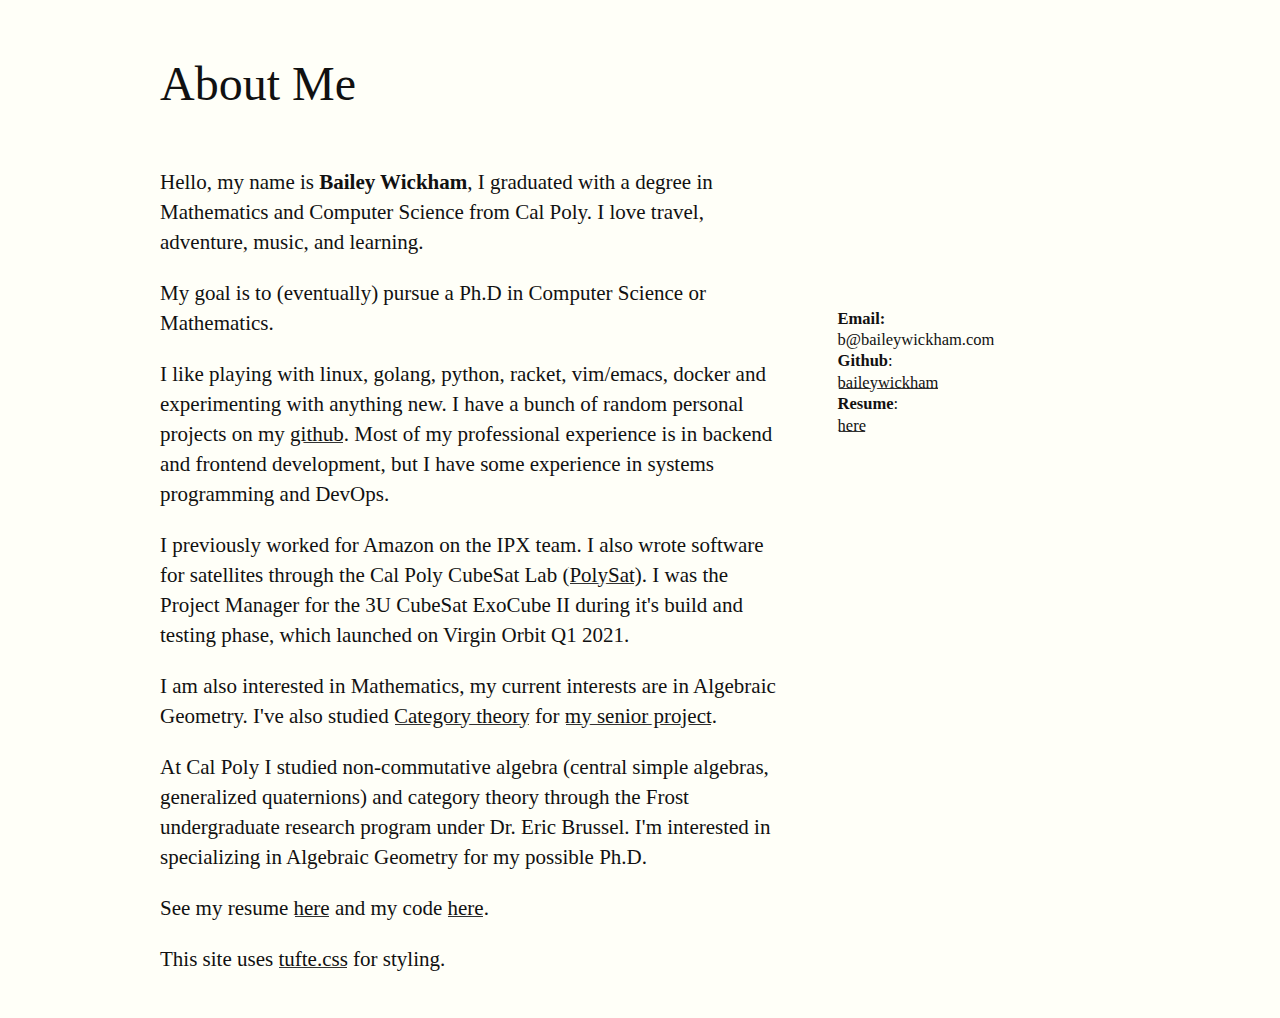
==== index.html @ 765a1749 "Update personal site" ====
<!DOCTYPE html>
<html>
<head>
<link rel="stylesheet" href="tufte.css"/>
<title>Bailey</title>
</head>

<body>

<h1>About Me</h1>
<p class=subtitle>  </p>
<section>
    <p>Hello, my name is <b>Bailey Wickham</b>, I graduated with a degree in Mathematics and Computer Science from Cal Poly.
         I love travel, adventure, music, and learning. </p>

    <p>My goal is to (eventually) pursue a Ph.D in Computer Science or Mathematics.
    <span class="marginnote">
        <b>Email:</b> </br>b@baileywickham.com </br>
        <b>Github</b>:</br> <a href="https://github.com/baileywickham"> baileywickham </a></br>
        <b>Resume</b>:</br><a href="https://cv.baileywickham.com">here</a></br>
    </span>
    </p>

    <p>
        I like playing with linux, golang, python, racket, vim/emacs, docker and experimenting with anything new. 
        I have a bunch of random personal projects on my <a href="https://github.com/baileywickham">github</a>.
        Most of my professional experience is in backend and frontend development, but I have some experience in systems programming and DevOps.
    </p>
    <p>
        I previously worked for Amazon on the IPX team. I also wrote software for satellites through the Cal Poly CubeSat Lab 
        (<a href="https://polysat.org">PolySat</a>). 
        I was the Project Manager for the 3U CubeSat ExoCube II during it's build and testing phase, which launched on Virgin Orbit Q1 2021.
    </p>

    <p> 
        I am also interested in Mathematics, my current interests are in Algebraic Geometry. 
        I've also studied <a href="https://en.wikipedia.org/wiki/Category_theory">Category theory</a> 
        for <a href="https://cat.baileywickham.com/">my senior project</a>. 
    </p>
    <p>
        At Cal Poly I studied non-commutative algebra (central simple algebras, generalized quaternions) and category theory through the Frost undergraduate research
        program under Dr. Eric Brussel. I'm interested in specializing in Algebraic Geometry for my possible Ph.D.
    </p>

    <p> 
        See my resume <a href="https://cv.baileywickham.com">here</a> and my code <a href="https://github.com/baileywickham">here</a>.
    </p>

    <p>This site uses <a href="https://edwardtufte.github.io/tufte-css/">tufte.css</a> for styling.</p>
</section>

</body>

</html>
---- tufte.css ----
@charset "UTF-8";

/* Import ET Book styles
   adapted from https://github.com/edwardtufte/et-book/blob/gh-pages/et-book.css */

@font-face { font-family: "et-book";
             src: url("et-book/et-book-roman-line-figures/et-book-roman-line-figures.eot");
             src: url("et-book/et-book-roman-line-figures/et-book-roman-line-figures.eot?#iefix") format("embedded-opentype"), url("et-book/et-book-roman-line-figures/et-book-roman-line-figures.woff") format("woff"), url("et-book/et-book-roman-line-figures/et-book-roman-line-figures.ttf") format("truetype"), url("et-book/et-book-roman-line-figures/et-book-roman-line-figures.svg#etbookromanosf") format("svg");
             font-weight: normal;
             font-style: normal; }

@font-face { font-family: "et-book";
             src: url("et-book/et-book-display-italic-old-style-figures/et-book-display-italic-old-style-figures.eot");
             src: url("et-book/et-book-display-italic-old-style-figures/et-book-display-italic-old-style-figures.eot?#iefix") format("embedded-opentype"), url("et-book/et-book-display-italic-old-style-figures/et-book-display-italic-old-style-figures.woff") format("woff"), url("et-book/et-book-display-italic-old-style-figures/et-book-display-italic-old-style-figures.ttf") format("truetype"), url("et-book/et-book-display-italic-old-style-figures/et-book-display-italic-old-style-figures.svg#etbookromanosf") format("svg");
             font-weight: normal;
             font-style: italic; }

@font-face { font-family: "et-book";
             src: url("et-book/et-book-bold-line-figures/et-book-bold-line-figures.eot");
             src: url("et-book/et-book-bold-line-figures/et-book-bold-line-figures.eot?#iefix") format("embedded-opentype"), url("et-book/et-book-bold-line-figures/et-book-bold-line-figures.woff") format("woff"), url("et-book/et-book-bold-line-figures/et-book-bold-line-figures.ttf") format("truetype"), url("et-book/et-book-bold-line-figures/et-book-bold-line-figures.svg#etbookromanosf") format("svg");
             font-weight: bold;
             font-style: normal; }

@font-face { font-family: "et-book-roman-old-style";
             src: url("et-book/et-book-roman-old-style-figures/et-book-roman-old-style-figures.eot");
             src: url("et-book/et-book-roman-old-style-figures/et-book-roman-old-style-figures.eot?#iefix") format("embedded-opentype"), url("et-book/et-book-roman-old-style-figures/et-book-roman-old-style-figures.woff") format("woff"), url("et-book/et-book-roman-old-style-figures/et-book-roman-old-style-figures.ttf") format("truetype"), url("et-book/et-book-roman-old-style-figures/et-book-roman-old-style-figures.svg#etbookromanosf") format("svg");
             font-weight: normal;
             font-style: normal; }

/* Tufte CSS styles */
html { font-size: 15px; }

body { width: 87.5%;
       margin-left: auto;
       margin-right: auto;
       padding-left: 12.5%;
       font-family: et-book, Palatino, "Palatino Linotype", "Palatino LT STD", "Book Antiqua", Georgia, serif;
       background-color: #fffff8;
       color: #111;
       max-width: 1400px;
       counter-reset: sidenote-counter; }

h1 { font-weight: 400;
     margin-top: 4rem;
     margin-bottom: 1.5rem;
     font-size: 3.2rem;
     line-height: 1; }

h2 { font-style: italic;
     font-weight: 400;
     margin-top: 2.1rem;
     margin-bottom: 1.4rem;
     font-size: 2.2rem;
     line-height: 1; }

h3 { font-style: italic;
     font-weight: 400;
     font-size: 1.7rem;
     margin-top: 2rem;
     margin-bottom: 1.4rem;
     line-height: 1; }

hr { display: block;
     height: 1px;
     width: 55%;
     border: 0;
     border-top: 1px solid #ccc;
     margin: 1em 0;
     padding: 0; }

p.subtitle { font-style: italic;
             margin-top: 1rem;
             margin-bottom: 1rem;
             font-size: 1.8rem;
             display: block;
             line-height: 1; }

.numeral { font-family: et-book-roman-old-style; }

.danger { color: red; }

.button {
  background-color: #111; /* Green */
  border: none;
  color: white;
  padding: 15px 32px;
  text-align: center;
  text-decoration: none;
  display: inline-block;
  font-size: 16px;
}

article { position: relative;
          padding: 5rem 0rem; }

section { padding-top: 1rem;
          padding-bottom: 1rem; }

p, ol, ul { font-size: 1.4rem;
            line-height: 2rem; }

p { margin-top: 1.4rem;
    margin-bottom: 1.4rem;
    padding-right: 0;
    vertical-align: baseline; }

/* Chapter Epigraphs */
div.epigraph { margin: 5em 0; }

div.epigraph > blockquote { margin-top: 3em;
                            margin-bottom: 3em; }

div.epigraph > blockquote, div.epigraph > blockquote > p { font-style: italic; }

div.epigraph > blockquote > footer { font-style: normal; }

div.epigraph > blockquote > footer > cite { font-style: italic; }
/* end chapter epigraphs styles */

blockquote { font-size: 1.4rem; }

blockquote p { width: 55%;
               margin-right: 40px; }

blockquote footer { width: 55%;
                    font-size: 1.1rem;
                    text-align: right; }

section > p, section > footer, section > table { width: 55%; }

/* 50 + 5 == 55, to be the same width as paragraph */
section > ol, section > ul { width: 50%;
                             -webkit-padding-start: 5%; }

li:not(:first-child) { margin-top: 0.25rem; }

figure { padding: 0;
         border: 0;
         font-size: 100%;
         font: inherit;
         vertical-align: baseline;
         max-width: 55%;
         -webkit-margin-start: 0;
         -webkit-margin-end: 0;
         margin: 0 0 3em 0; }

figcaption { float: right;
             clear: right;
             margin-top: 0;
             margin-bottom: 0;
             font-size: 1.1rem;
             line-height: 1.6;
             vertical-align: baseline;
             position: relative;
             max-width: 40%; }

figure.fullwidth figcaption { margin-right: 24%; }

/* Links: replicate underline that clears descenders */
a:link, a:visited { color: inherit; }

a:link { text-decoration: none;
         background: -webkit-linear-gradient(#fffff8, #fffff8), -webkit-linear-gradient(#fffff8, #fffff8), -webkit-linear-gradient(#333, #333);
         background: linear-gradient(#fffff8, #fffff8), linear-gradient(#fffff8, #fffff8), linear-gradient(#333, #333);
         -webkit-background-size: 0.05em 1px, 0.05em 1px, 1px 1px;
         -moz-background-size: 0.05em 1px, 0.05em 1px, 1px 1px;
         background-size: 0.05em 1px, 0.05em 1px, 1px 1px;
         background-repeat: no-repeat, no-repeat, repeat-x;
         text-shadow: 0.03em 0 #fffff8, -0.03em 0 #fffff8, 0 0.03em #fffff8, 0 -0.03em #fffff8, 0.06em 0 #fffff8, -0.06em 0 #fffff8, 0.09em 0 #fffff8, -0.09em 0 #fffff8, 0.12em 0 #fffff8, -0.12em 0 #fffff8, 0.15em 0 #fffff8, -0.15em 0 #fffff8;
         background-position: 0% 93%, 100% 93%, 0% 93%; }

@media screen and (-webkit-min-device-pixel-ratio: 0) { a:link { background-position-y: 87%, 87%, 87%; } }

a:link::selection { text-shadow: 0.03em 0 #b4d5fe, -0.03em 0 #b4d5fe, 0 0.03em #b4d5fe, 0 -0.03em #b4d5fe, 0.06em 0 #b4d5fe, -0.06em 0 #b4d5fe, 0.09em 0 #b4d5fe, -0.09em 0 #b4d5fe, 0.12em 0 #b4d5fe, -0.12em 0 #b4d5fe, 0.15em 0 #b4d5fe, -0.15em 0 #b4d5fe;
                    background: #b4d5fe; }

a:link::-moz-selection { text-shadow: 0.03em 0 #b4d5fe, -0.03em 0 #b4d5fe, 0 0.03em #b4d5fe, 0 -0.03em #b4d5fe, 0.06em 0 #b4d5fe, -0.06em 0 #b4d5fe, 0.09em 0 #b4d5fe, -0.09em 0 #b4d5fe, 0.12em 0 #b4d5fe, -0.12em 0 #b4d5fe, 0.15em 0 #b4d5fe, -0.15em 0 #b4d5fe;
                         background: #b4d5fe; }

/* Sidenotes, margin notes, figures, captions */
img { max-width: 100%; }

.sidenote, .marginnote { float: right;
                         clear: right;
                         margin-right: -60%;
                         width: 50%;
                         margin-top: 0;
                         margin-bottom: 0;
                         font-size: 1.1rem;
                         line-height: 1.3;
                         vertical-align: baseline;
                         position: relative; }

.sidenote-number { counter-increment: sidenote-counter; }

.sidenote-number:after, .sidenote:before { font-family: et-book-roman-old-style;
                                           position: relative;
                                           vertical-align: baseline; }

.sidenote-number:after { content: counter(sidenote-counter);
                         font-size: 1rem;
                         top: -0.5rem;
                         left: 0.1rem; }

.sidenote:before { content: counter(sidenote-counter) " ";
                   font-size: 1rem;
                   top: -0.5rem; }

blockquote .sidenote, blockquote .marginnote { margin-right: -82%;
                                               min-width: 59%;
                                               text-align: left; }

div.fullwidth, table.fullwidth { width: 100%; }

div.table-wrapper { overflow-x: auto;
                    font-family: "Trebuchet MS", "Gill Sans", "Gill Sans MT", sans-serif; }

.sans { font-family: "Gill Sans", "Gill Sans MT", Calibri, sans-serif;
        letter-spacing: .03em; }

code { font-family: Consolas, "Liberation Mono", Menlo, Courier, monospace;
       font-size: 1.0rem;
       line-height: 1.42; }

.sans > code { font-size: 1.2rem; }

h1 > code, h2 > code, h3 > code { font-size: 0.80em; }

.marginnote > code, .sidenote > code { font-size: 1rem; }

pre.code { font-size: 0.9rem;
           width: 52.5%;
           margin-left: 2.5%;
           overflow-x: auto; }

pre.code.fullwidth { width: 90%; }

.fullwidth { max-width: 90%;
             clear:both; }

span.newthought { font-variant: small-caps;
                  font-size: 1.2em; }

input.margin-toggle { display: none; }

label.sidenote-number { display: inline; }

label.margin-toggle:not(.sidenote-number) { display: none; }

.iframe-wrapper { position: relative;
                  padding-bottom: 56.25%; /* 16:9 */
                  padding-top: 25px;
                  height: 0; }

.iframe-wrapper iframe { position: absolute;
                         top: 0;
                         left: 0;
                         width: 100%;
                         height: 100%; }

@media (max-width: 760px) { body { width: 84%;
                                   padding-left: 8%;
                                   padding-right: 8%; }
                            hr, section > p, section > footer, section > table { width: 100%; }
                            pre.code { width: 97%; }
                            section > ol { width: 90%; }
                            section > ul { width: 90%; }
                            figure { max-width: 90%; }
                            figcaption, figure.fullwidth figcaption { margin-right: 0%;
                                                                      max-width: none; }
                            blockquote { margin-left: 1.5em;
                                         margin-right: 0em; }
                            blockquote p, blockquote footer { width: 100%; }
                            label.margin-toggle:not(.sidenote-number) { display: inline; }
                            .sidenote, .marginnote { display: none; }
                            .margin-toggle:checked + .sidenote,
                            .margin-toggle:checked + .marginnote { display: block;
                                                                   float: left;
                                                                   left: 1rem;
                                                                   clear: both;
                                                                   width: 95%;
                                                                   margin: 1rem 2.5%;
                                                                   vertical-align: baseline;
                                                                   position: relative; }
                            label { cursor: pointer; }
                            div.table-wrapper, table { width: 85%; }
                            img { width: 100%; } }
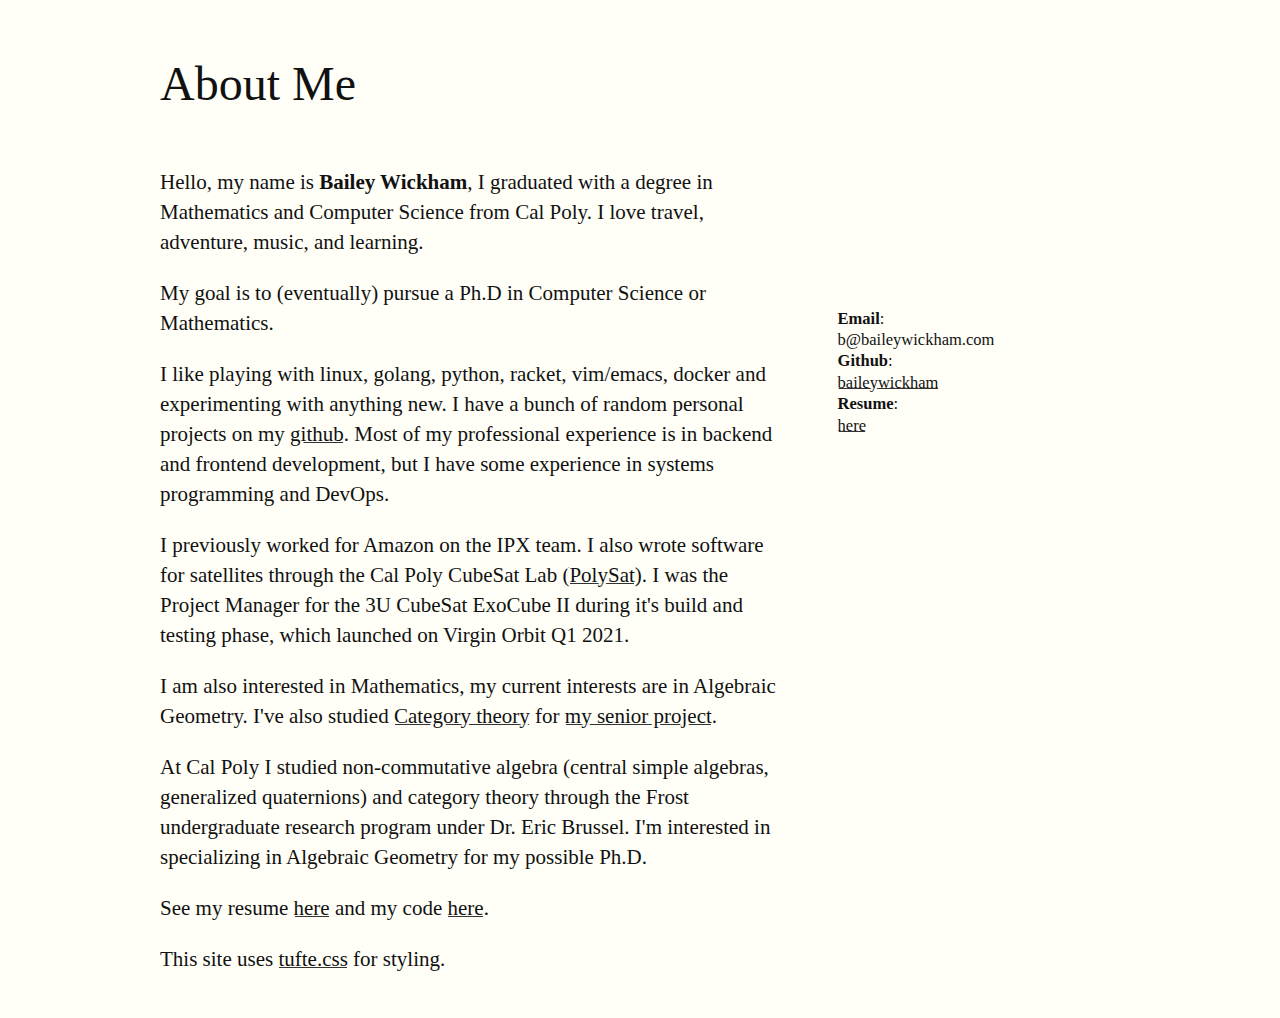
==== commit 240e1cc3: "Update format" ====
--- a/index.html
+++ b/index.html
@@ -15,8 +15,8 @@
 
     <p>My goal is to (eventually) pursue a Ph.D in Computer Science or Mathematics.
     <span class="marginnote">
-        <b>Email:</b> </br>b@baileywickham.com </br>
-        <b>Github</b>:</br> <a href="https://github.com/baileywickham"> baileywickham </a></br>
+        <b>Email</b>:</br>b@baileywickham.com</br>
+        <b>Github</b>:</br> <a href="https://github.com/baileywickham">baileywickham</a></br>
         <b>Resume</b>:</br><a href="https://cv.baileywickham.com">here</a></br>
     </span>
     </p>
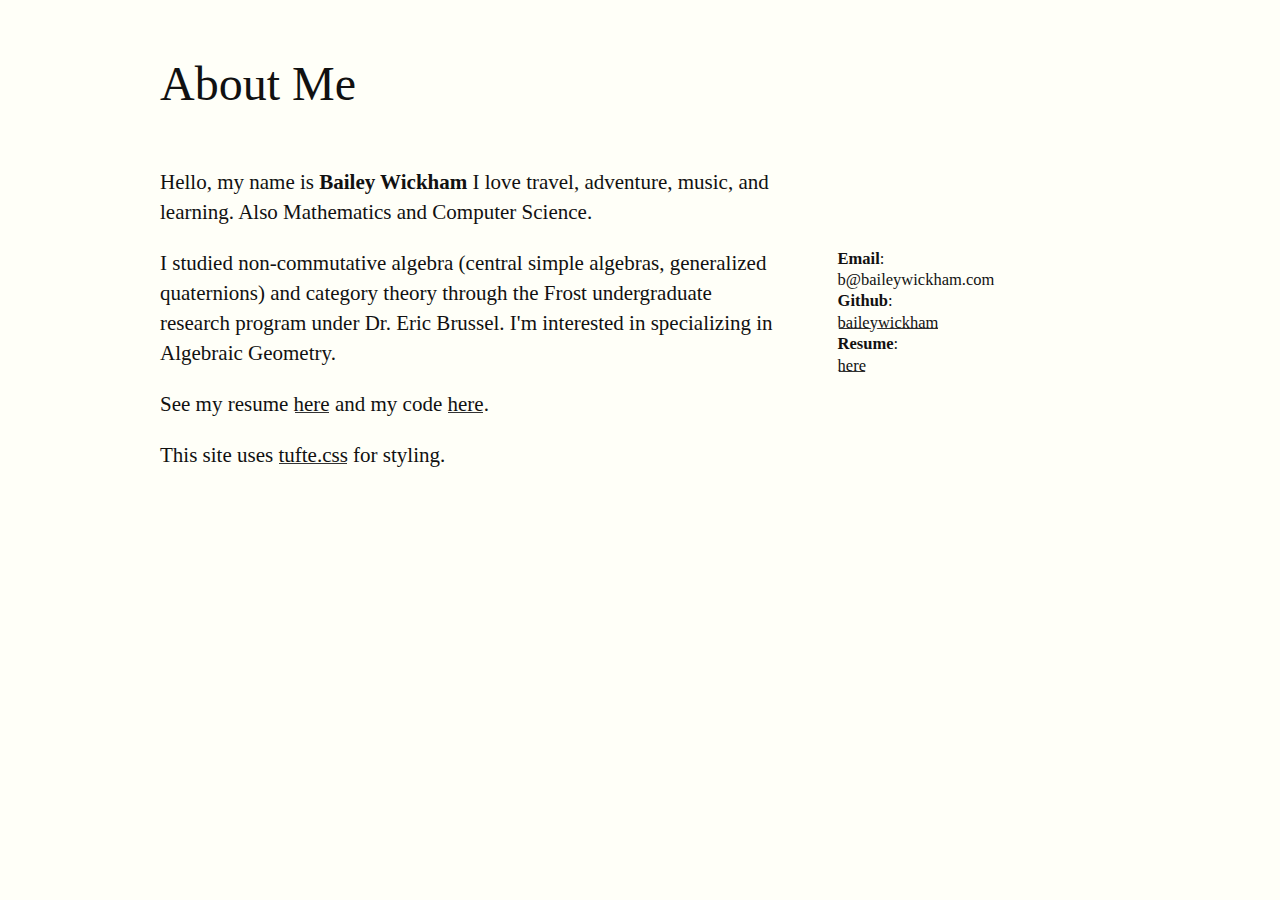
==== commit 6ae060eb: "Update copy" ====
--- a/index.html
+++ b/index.html
@@ -10,36 +10,18 @@
 <h1>About Me</h1>
 <p class=subtitle>  </p>
 <section>
-    <p>Hello, my name is <b>Bailey Wickham</b>, I graduated with a degree in Mathematics and Computer Science from Cal Poly.
-         I love travel, adventure, music, and learning. </p>
+    <p>Hello, my name is <b>Bailey Wickham</b> I love travel, adventure, music, and learning. Also Mathematics and Computer Science. </p>
 
-    <p>My goal is to (eventually) pursue a Ph.D in Computer Science or Mathematics.
+    <p>
     <span class="marginnote">
         <b>Email</b>:</br>b@baileywickham.com</br>
         <b>Github</b>:</br> <a href="https://github.com/baileywickham">baileywickham</a></br>
         <b>Resume</b>:</br><a href="https://cv.baileywickham.com">here</a></br>
     </span>
     </p>
-
     <p>
-        I like playing with linux, golang, python, racket, vim/emacs, docker and experimenting with anything new. 
-        I have a bunch of random personal projects on my <a href="https://github.com/baileywickham">github</a>.
-        Most of my professional experience is in backend and frontend development, but I have some experience in systems programming and DevOps.
-    </p>
-    <p>
-        I previously worked for Amazon on the IPX team. I also wrote software for satellites through the Cal Poly CubeSat Lab 
-        (<a href="https://polysat.org">PolySat</a>). 
-        I was the Project Manager for the 3U CubeSat ExoCube II during it's build and testing phase, which launched on Virgin Orbit Q1 2021.
-    </p>
-
-    <p> 
-        I am also interested in Mathematics, my current interests are in Algebraic Geometry. 
-        I've also studied <a href="https://en.wikipedia.org/wiki/Category_theory">Category theory</a> 
-        for <a href="https://cat.baileywickham.com/">my senior project</a>. 
-    </p>
-    <p>
-        At Cal Poly I studied non-commutative algebra (central simple algebras, generalized quaternions) and category theory through the Frost undergraduate research
-        program under Dr. Eric Brussel. I'm interested in specializing in Algebraic Geometry for my possible Ph.D.
+        I studied non-commutative algebra (central simple algebras, generalized quaternions) and category theory through the Frost undergraduate research
+        program under Dr. Eric Brussel. I'm interested in specializing in Algebraic Geometry.
     </p>
 
     <p> 
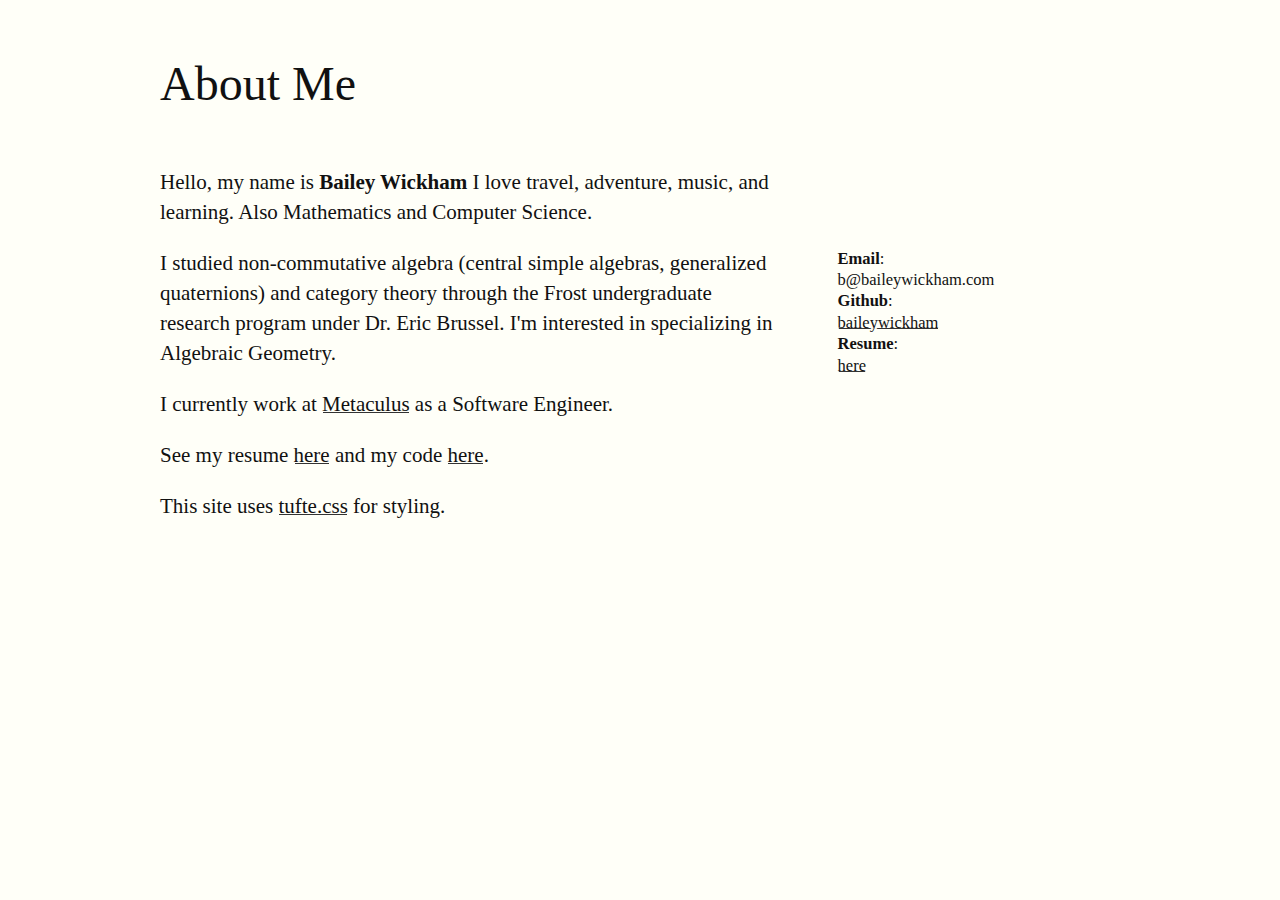
==== commit 1ce80f15: "Update copy" ====
--- a/index.html
+++ b/index.html
@@ -23,6 +23,9 @@
         I studied non-commutative algebra (central simple algebras, generalized quaternions) and category theory through the Frost undergraduate research
         program under Dr. Eric Brussel. I'm interested in specializing in Algebraic Geometry.
     </p>
+    <p>
+        I currently work at <a href="https://metaculus.com/">Metaculus</a> as a Software Engineer.</p>
+    </p>
 
     <p> 
         See my resume <a href="https://cv.baileywickham.com">here</a> and my code <a href="https://github.com/baileywickham">here</a>.
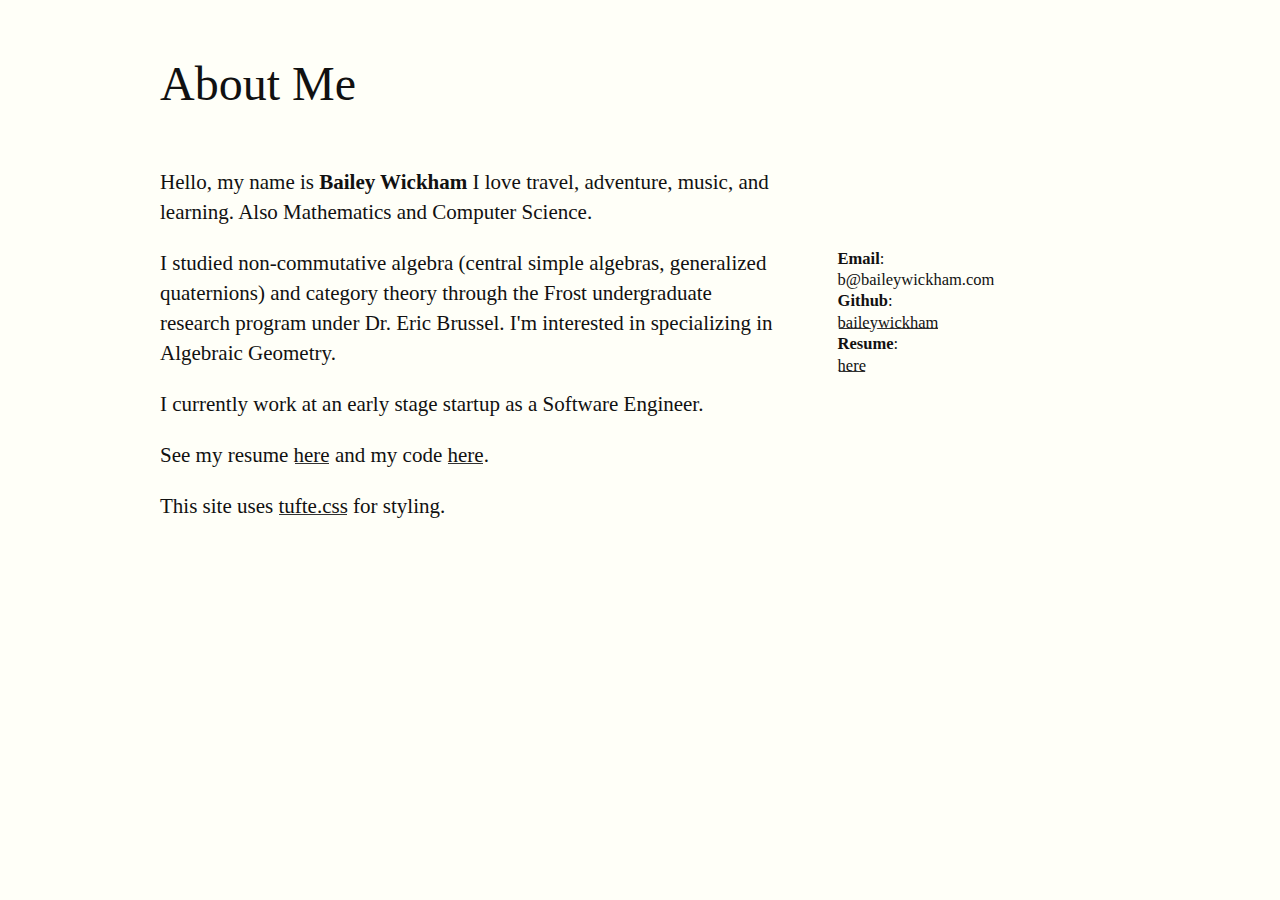
==== commit 80c8f038: "update resume" ====
--- a/index.html
+++ b/index.html
@@ -24,7 +24,7 @@
         program under Dr. Eric Brussel. I'm interested in specializing in Algebraic Geometry.
     </p>
     <p>
-        I currently work at <a href="https://metaculus.com/">Metaculus</a> as a Software Engineer.</p>
+        I currently work at an early stage startup as a Software Engineer.</p>
     </p>
 
     <p> 
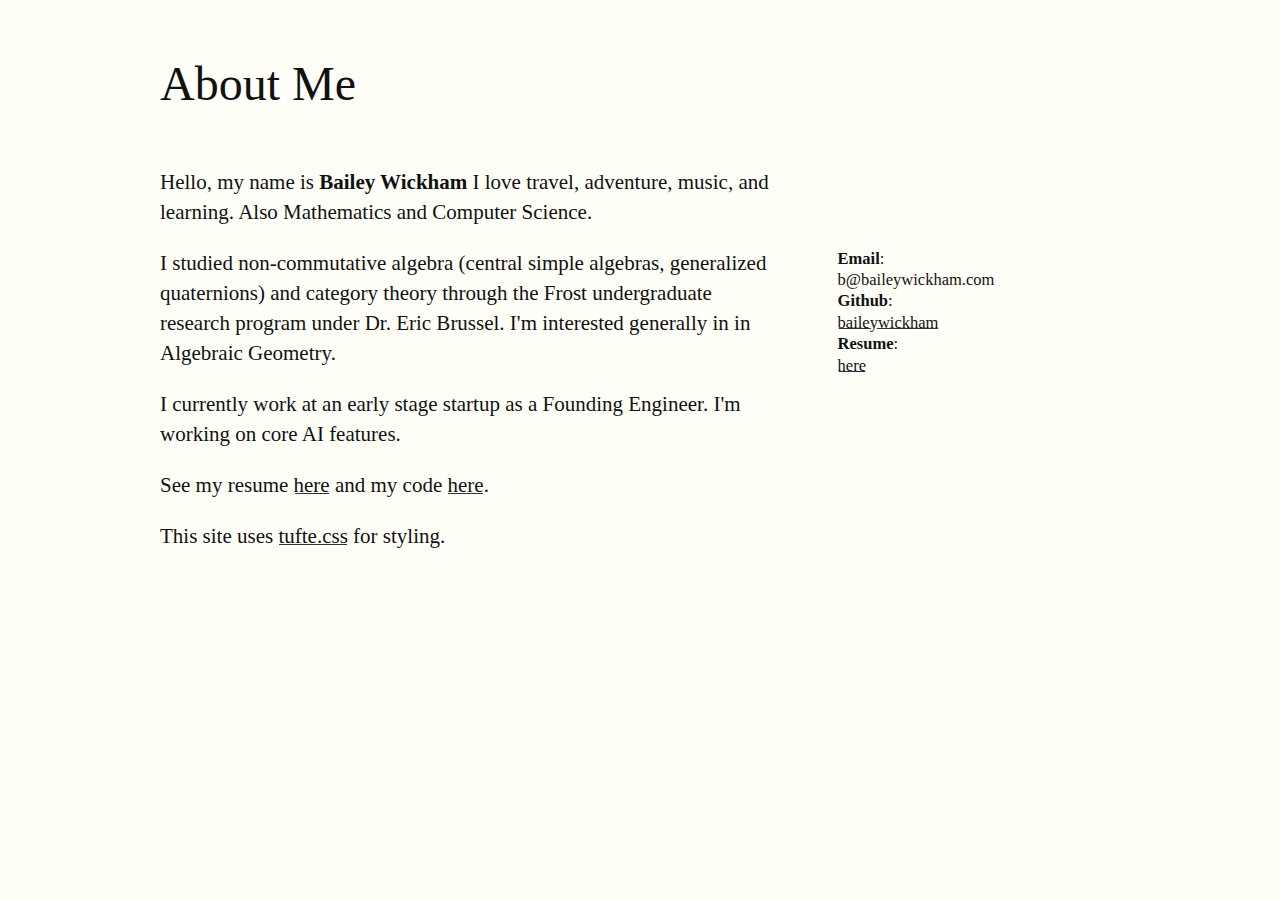
==== commit 890326ce: "update" ====
--- a/index.html
+++ b/index.html
@@ -21,10 +21,10 @@
     </p>
     <p>
         I studied non-commutative algebra (central simple algebras, generalized quaternions) and category theory through the Frost undergraduate research
-        program under Dr. Eric Brussel. I'm interested in specializing in Algebraic Geometry.
+        program under Dr. Eric Brussel. I'm interested generally in in Algebraic Geometry.
     </p>
     <p>
-        I currently work at an early stage startup as a Software Engineer.</p>
+        I currently work at an early stage startup as a Founding Engineer. I'm working on core AI features.</p>
     </p>
 
     <p> 
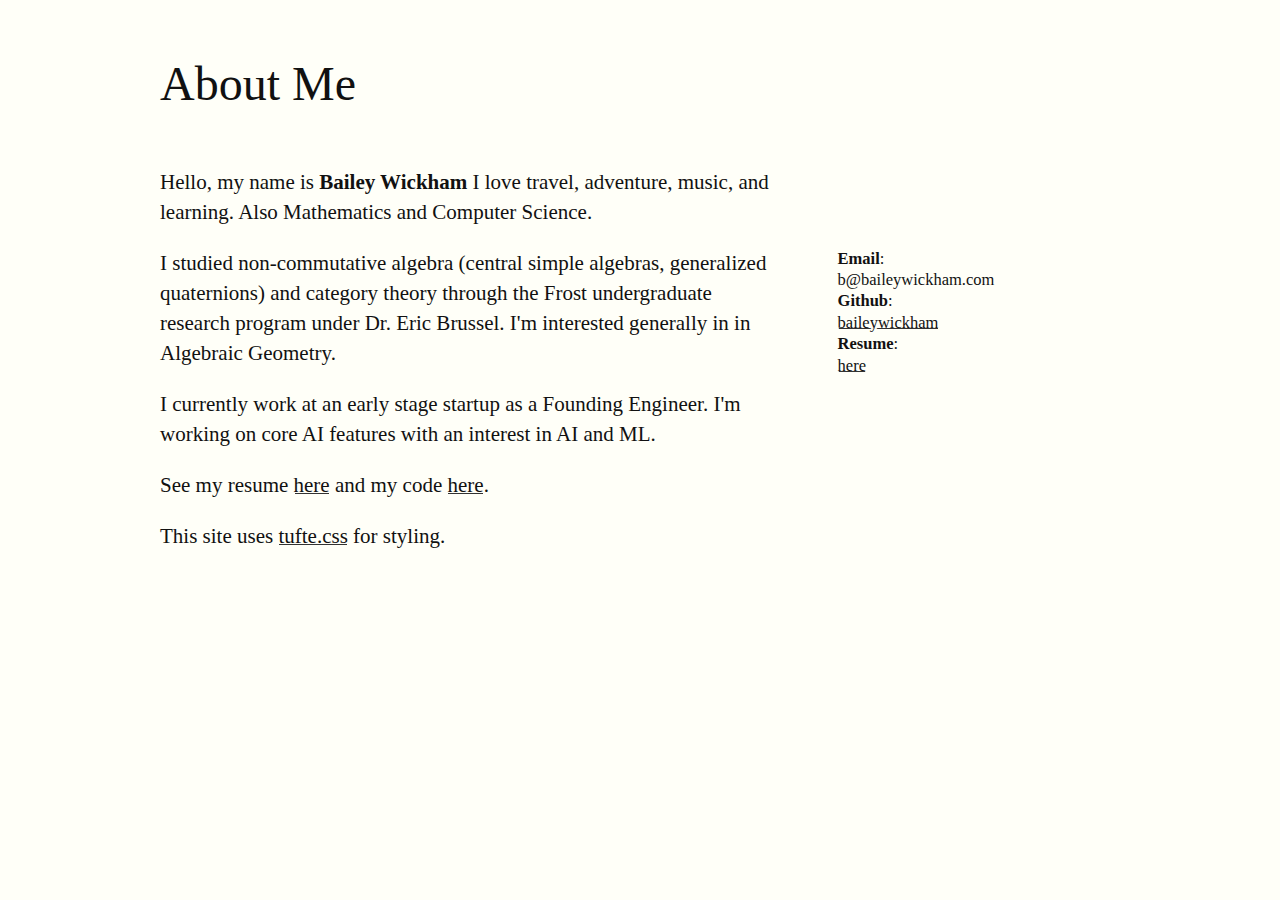
==== commit da9489a3: "update" ====
--- a/index.html
+++ b/index.html
@@ -24,7 +24,7 @@
         program under Dr. Eric Brussel. I'm interested generally in in Algebraic Geometry.
     </p>
     <p>
-        I currently work at an early stage startup as a Founding Engineer. I'm working on core AI features.</p>
+        I currently work at an early stage startup as a Founding Engineer. I'm working on core AI features with an interest in AI and ML.</p>
     </p>
 
     <p> 
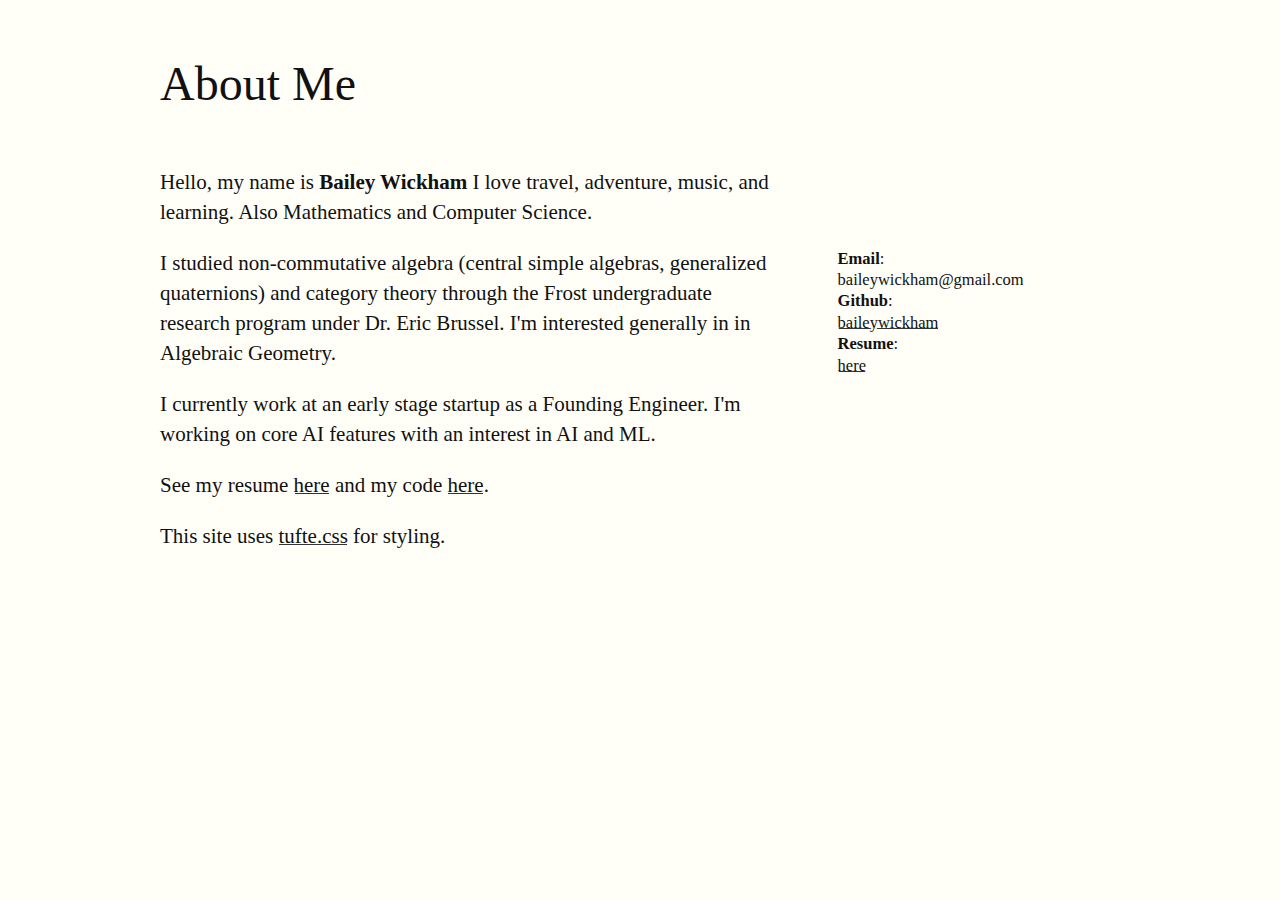
==== commit bbdf1fca: "update public email" ====
--- a/index.html
+++ b/index.html
@@ -14,7 +14,7 @@
 
     <p>
     <span class="marginnote">
-        <b>Email</b>:</br>b@baileywickham.com</br>
+        <b>Email</b>:</br>baileywickham@gmail.com</br>
         <b>Github</b>:</br> <a href="https://github.com/baileywickham">baileywickham</a></br>
         <b>Resume</b>:</br><a href="https://cv.baileywickham.com">here</a></br>
     </span>
@@ -27,7 +27,7 @@
         I currently work at an early stage startup as a Founding Engineer. I'm working on core AI features with an interest in AI and ML.</p>
     </p>
 
-    <p> 
+    <p>
         See my resume <a href="https://cv.baileywickham.com">here</a> and my code <a href="https://github.com/baileywickham">here</a>.
     </p>
 
